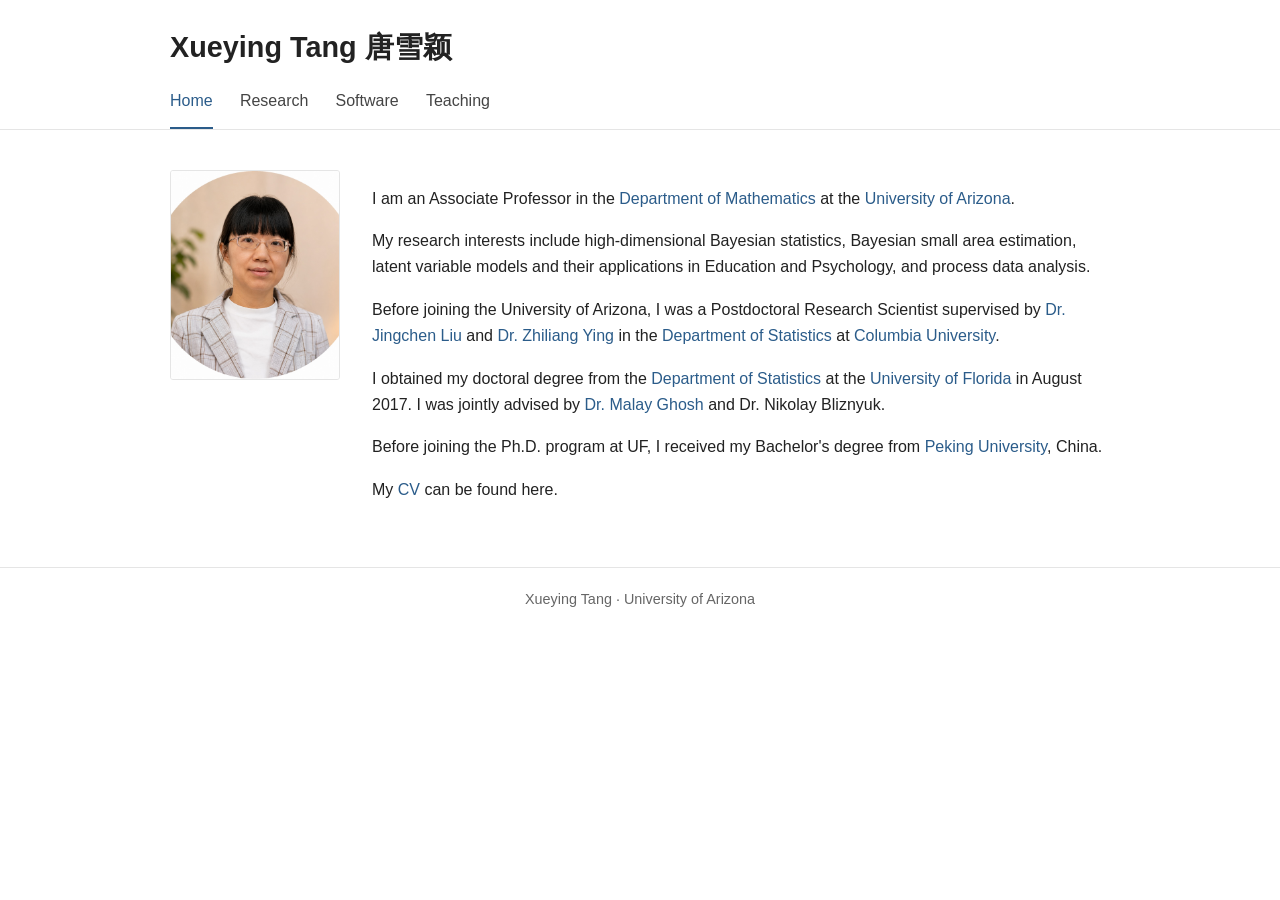
==== index.html @ e303a391 "Add files via upload migration from google sites" ====
<!doctype html>
<html lang="en">
<head>
  <meta charset="utf-8">
  <meta name="viewport" content="width=device-width, initial-scale=1">
  <title>Xueying Tang 唐雪颖</title>
  <link rel="stylesheet" href="css/style.css">
</head>
<body>
<header class="site-header">
  <div class="header-inner">
    <h1 class="site-title"><a href="index.html">Xueying Tang 唐雪颖</a></h1>
    <nav class="site-nav">
      <a class="active" href="index.html">Home</a>
      <a href="research.html">Research</a>
      <a href="software.html">Software</a>
      <a href="teaching.html">Teaching</a>
    </nav>
  </div>
</header>
<main>
  <div class="profile">
    <img class="profile-photo" src="images/profile.jpg" alt="Xueying Tang">
    <div class="profile-text">
      <p>I am an Associate Professor in the <a href="https://www.math.arizona.edu/">Department of Mathematics</a> at the <a href="https://www.arizona.edu/">University of Arizona</a>.</p>
      <p>My research interests include high-dimensional Bayesian statistics, Bayesian small area estimation, latent variable models and their applications in Education and Psychology, and process data analysis.</p>
      <p>Before joining the University of Arizona, I was a Postdoctoral Research Scientist supervised by <a href="https://stat.columbia.edu/~jcliu/">Dr. Jingchen Liu</a> and <a href="https://stat.columbia.edu/~zying/">Dr. Zhiliang Ying</a> in the <a href="https://stat.columbia.edu/">Department of Statistics</a> at <a href="https://www.columbia.edu/">Columbia University</a>.</p>
      <p>I obtained my doctoral degree from the <a href="https://stat.ufl.edu/">Department of Statistics</a> at the <a href="https://www.ufl.edu/">University of Florida</a> in August 2017. I was jointly advised by <a href="https://stat.ufl.edu/">Dr. Malay Ghosh</a> and Dr. Nikolay Bliznyuk.</p>
      <p>Before joining the Ph.D. program at UF, I received my Bachelor's degree from <a href="https://english.pku.edu.cn/">Peking University</a>, China.</p>
      <p>My <a href="files/CV.pdf">CV</a> can be found here.</p>
    </div>
  </div>
</main>
<footer>Xueying Tang · University of Arizona</footer>
</body>
</html>
---- css/style.css ----
:root {
  --text: #222;
  --muted: #666;
  --link: #2b5c8a;
  --border: #e5e5e5;
  --max-width: 980px;
}
* { box-sizing: border-box; }
body {
  margin: 0;
  font-family: -apple-system, BlinkMacSystemFont, "Segoe UI", Arial, sans-serif;
  color: var(--text);
  line-height: 1.65;
  background: #fff;
}
a { color: var(--link); text-decoration: none; }
a:hover { text-decoration: underline; }
.site-header {
  border-bottom: 1px solid var(--border);
  margin-bottom: 2.5rem;
}
.header-inner {
  max-width: var(--max-width);
  margin: 0 auto;
  padding: 1.5rem 1.25rem 0;
}
.site-title {
  margin: 0;
  font-size: 1.8rem;
  font-weight: 600;
}
.site-title a { color: var(--text); }
.site-nav {
  display: flex;
  gap: 1.7rem;
  margin-top: 1rem;
  flex-wrap: wrap;
}
.site-nav a {
  padding-bottom: .8rem;
  color: #444;
}
.site-nav a.active {
  color: var(--link);
  border-bottom: 2px solid var(--link);
}
main {
  max-width: var(--max-width);
  margin: 0 auto;
  padding: 0 1.25rem 3rem;
}
h1 { font-size: 1.7rem; margin-top: 0; }
h2 { font-size: 1.25rem; margin-top: 2rem; }
.profile {
  display: flex;
  gap: 2rem;
  align-items: flex-start;
}
.profile-photo {
  width: 170px;
  height: 210px;
  object-fit: cover;
  border-radius: 3px;
  border: 1px solid var(--border);
  flex: 0 0 auto;
}
.profile-text { flex: 1; }
.pub-list { padding-left: 1.5rem; }
.pub-list li { margin-bottom: .85rem; }
.course-list { padding-left: 1.5rem; }
footer {
  border-top: 1px solid var(--border);
  color: var(--muted);
  font-size: .9rem;
  padding: 1.25rem;
  text-align: center;
}
@media (max-width: 650px) {
  .profile { flex-direction: column; }
  .profile-photo { width: 150px; height: auto; }
  .site-nav { gap: 1rem; }
}
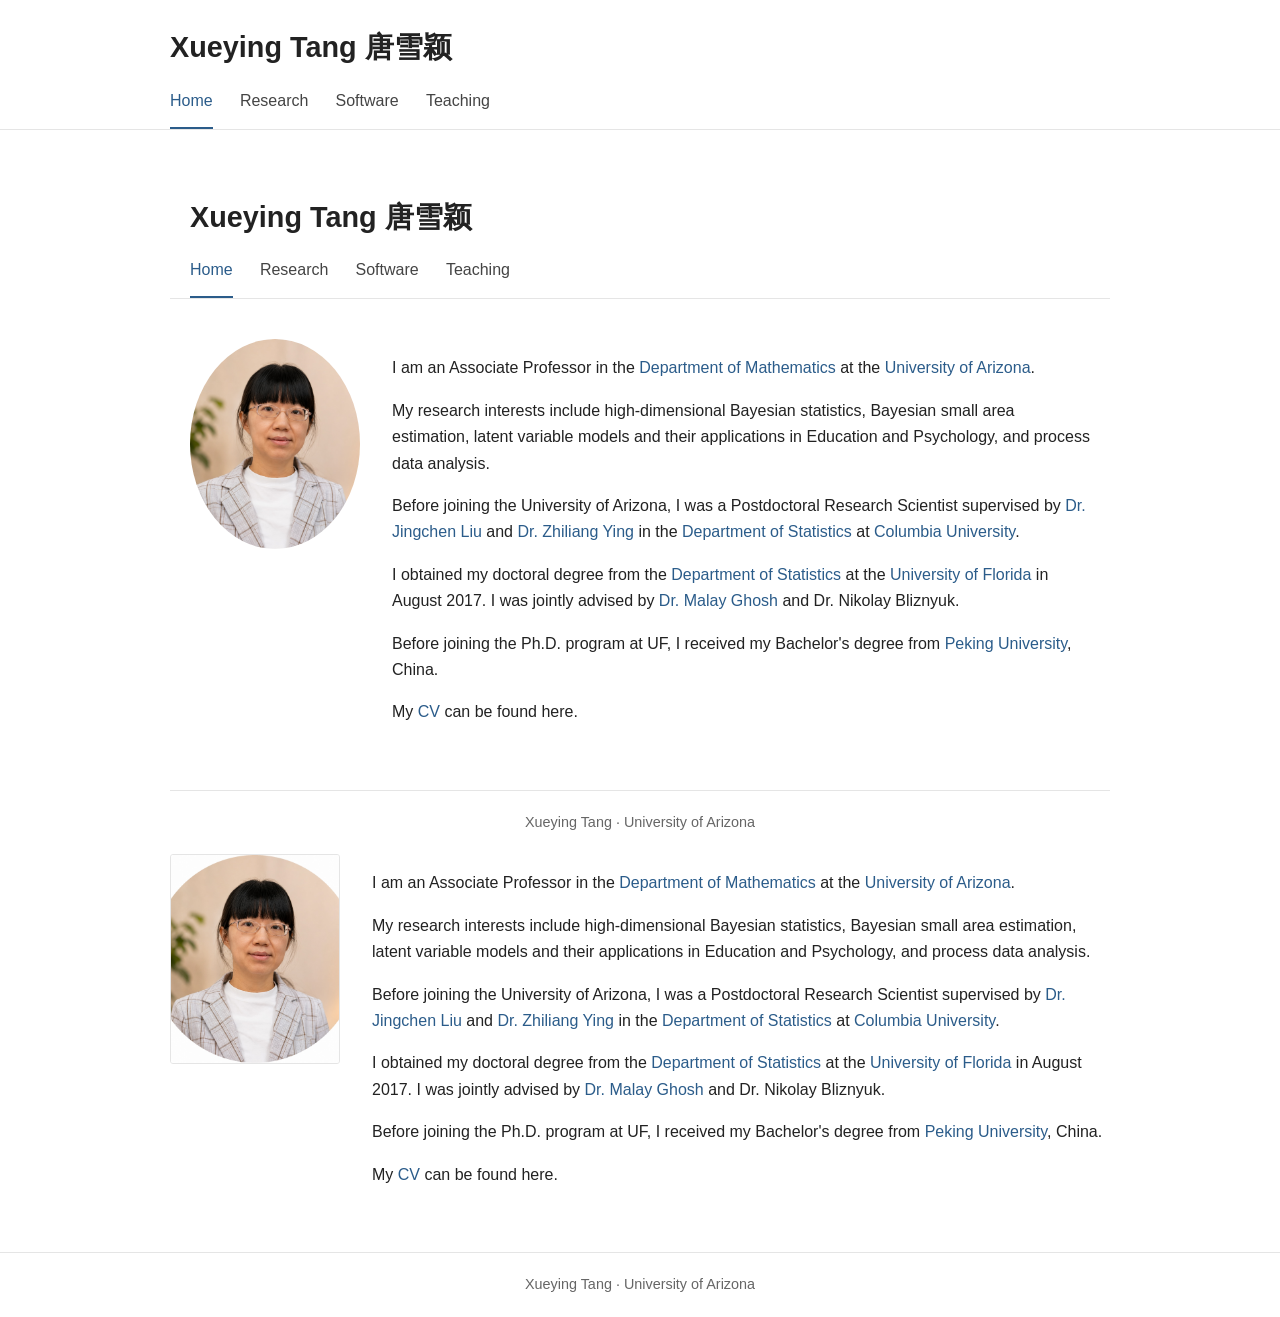
==== commit 494242db: "edit profile picture style" ====
--- a/index.html
+++ b/index.html
@@ -1,4 +1,24 @@
 <!doctype html>
+<html lang="en">
+<head>
+  <meta charset="utf-8">
+  <meta name="viewport" content="width=device-width, initial-scale=1">
+  <title>Xueying Tang 唐雪颖</title>
+  <link rel="stylesheet" href="css/style.css">
+</head>
+<body>
+<header class="site-header">
+  <div class="header-inner">
+    <h1 class="site-title"><a href="index.html">Xueying Tang 唐雪颖</a></h1>
+    <nav class="site-nav">
+      <a class="active" href="index.html">Home</a>
+      <a href="research.html">Research</a>
+      <a href="software.html">Software</a>
+      <a href="teaching.html">Teaching</a>
+    </nav>
+  </div>
+</header>
+<main><!doctype html>
 <html lang="en">
 <head>
   <meta charset="utf-8">
@@ -20,6 +40,22 @@
 </header>
 <main>
   <div class="profile">
+    <img class="profile-photo" src="images/profile.jpg" alt="Xueying Tang" style="border: none; outline: none; box-shadow: none; background: transparent; border-radius: 50%;">
+    <div class="profile-text">
+      <p>I am an Associate Professor in the <a href="https://www.math.arizona.edu/">Department of Mathematics</a> at the <a href="https://www.arizona.edu/">University of Arizona</a>.</p>
+      <p>My research interests include high-dimensional Bayesian statistics, Bayesian small area estimation, latent variable models and their applications in Education and Psychology, and process data analysis.</p>
+      <p>Before joining the University of Arizona, I was a Postdoctoral Research Scientist supervised by <a href="https://stat.columbia.edu/~jcliu/">Dr. Jingchen Liu</a> and <a href="https://stat.columbia.edu/~zying/">Dr. Zhiliang Ying</a> in the <a href="https://stat.columbia.edu/">Department of Statistics</a> at <a href="https://www.columbia.edu/">Columbia University</a>.</p>
+      <p>I obtained my doctoral degree from the <a href="https://stat.ufl.edu/">Department of Statistics</a> at the <a href="https://www.ufl.edu/">University of Florida</a> in August 2017. I was jointly advised by <a href="https://stat.ufl.edu/">Dr. Malay Ghosh</a> and Dr. Nikolay Bliznyuk.</p>
+      <p>Before joining the Ph.D. program at UF, I received my Bachelor's degree from <a href="https://english.pku.edu.cn/">Peking University</a>, China.</p>
+      <p>My <a href="files/CV.pdf">CV</a> can be found here.</p>
+    </div>
+  </div>
+</main>
+<footer>Xueying Tang · University of Arizona</footer>
+</body>
+</html>
+
+  <div class="profile">
     <img class="profile-photo" src="images/profile.jpg" alt="Xueying Tang">
     <div class="profile-text">
       <p>I am an Associate Professor in the <a href="https://www.math.arizona.edu/">Department of Mathematics</a> at the <a href="https://www.arizona.edu/">University of Arizona</a>.</p>
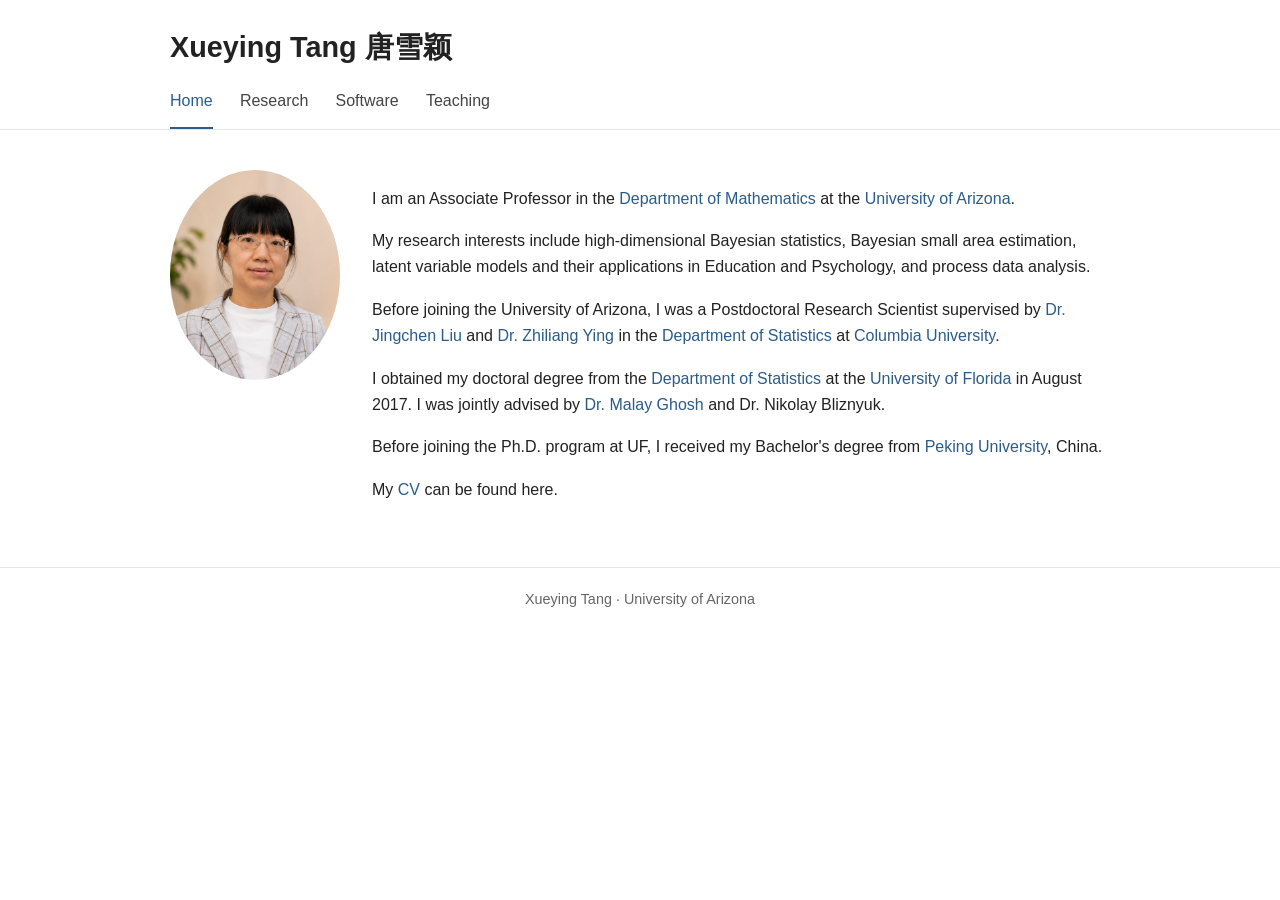
==== commit c49cf97e: "update profile style" ====
--- a/index.html
+++ b/index.html
@@ -1,24 +1,4 @@
 <!doctype html>
-<html lang="en">
-<head>
-  <meta charset="utf-8">
-  <meta name="viewport" content="width=device-width, initial-scale=1">
-  <title>Xueying Tang 唐雪颖</title>
-  <link rel="stylesheet" href="css/style.css">
-</head>
-<body>
-<header class="site-header">
-  <div class="header-inner">
-    <h1 class="site-title"><a href="index.html">Xueying Tang 唐雪颖</a></h1>
-    <nav class="site-nav">
-      <a class="active" href="index.html">Home</a>
-      <a href="research.html">Research</a>
-      <a href="software.html">Software</a>
-      <a href="teaching.html">Teaching</a>
-    </nav>
-  </div>
-</header>
-<main><!doctype html>
 <html lang="en">
 <head>
   <meta charset="utf-8">
@@ -54,19 +34,3 @@
 <footer>Xueying Tang · University of Arizona</footer>
 </body>
 </html>
-
-  <div class="profile">
-    <img class="profile-photo" src="images/profile.jpg" alt="Xueying Tang">
-    <div class="profile-text">
-      <p>I am an Associate Professor in the <a href="https://www.math.arizona.edu/">Department of Mathematics</a> at the <a href="https://www.arizona.edu/">University of Arizona</a>.</p>
-      <p>My research interests include high-dimensional Bayesian statistics, Bayesian small area estimation, latent variable models and their applications in Education and Psychology, and process data analysis.</p>
-      <p>Before joining the University of Arizona, I was a Postdoctoral Research Scientist supervised by <a href="https://stat.columbia.edu/~jcliu/">Dr. Jingchen Liu</a> and <a href="https://stat.columbia.edu/~zying/">Dr. Zhiliang Ying</a> in the <a href="https://stat.columbia.edu/">Department of Statistics</a> at <a href="https://www.columbia.edu/">Columbia University</a>.</p>
-      <p>I obtained my doctoral degree from the <a href="https://stat.ufl.edu/">Department of Statistics</a> at the <a href="https://www.ufl.edu/">University of Florida</a> in August 2017. I was jointly advised by <a href="https://stat.ufl.edu/">Dr. Malay Ghosh</a> and Dr. Nikolay Bliznyuk.</p>
-      <p>Before joining the Ph.D. program at UF, I received my Bachelor's degree from <a href="https://english.pku.edu.cn/">Peking University</a>, China.</p>
-      <p>My <a href="files/CV.pdf">CV</a> can be found here.</p>
-    </div>
-  </div>
-</main>
-<footer>Xueying Tang · University of Arizona</footer>
-</body>
-</html>
